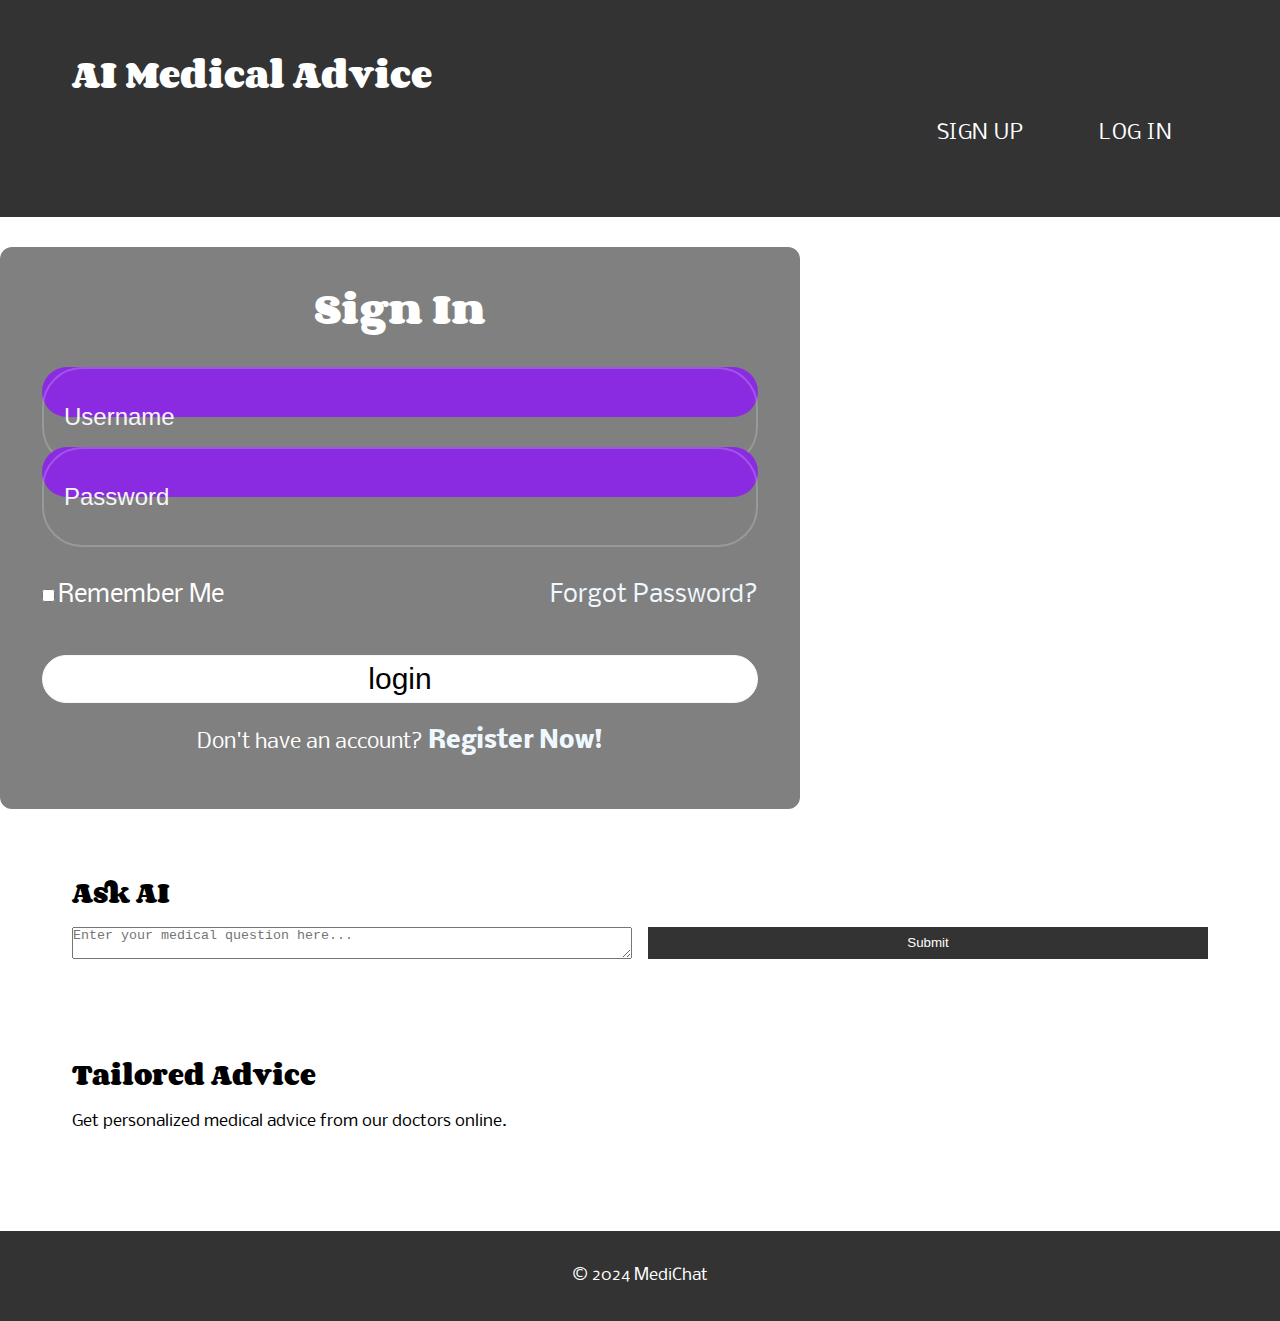
==== index.html @ 18a92509 "text update in index.html" ====
<!DOCTYPE html>
<html>
<head>
    <link href="https://fonts.googleapis.com/css?family=Corben:bold&display=swap" rel="stylesheet">
    <link href="https://fonts.googleapis.com/css?family=Nobile&display=swap" rel="stylesheet">
    <link rel="stylesheet" type="text/css" href="MediChatstyle2.css">
</head>
<body>



    <header>
        <div class="container">
            <h1>AI Medical Advice</h1>
            <nav>
                <ul>
                    <li><a href="#signup">Sign Up</a></li>
                    <li><a href="#login">Log In</a></li>
                </ul>
            </nav>
        </div>
    </header>
    <!--login  div------ -->
     <div class="login">
        <form action="">
            <h1>Sign In</h1>
      <div class="input-box">
        <input type="text" placeholder="Username" required>
        <i class="fa-solid fa-user"></i>
       </div>
      <div class="input-box">
        <input type="password" placeholder="Password" required>
        <i class="fa-solid fa-lock"></i>
     
      </div>
    <div class="remember-me">
        <label > <input type="checkbox">Remember Me</label>
        <a href="#">Forgot Password?</a>
    </div>
    <button type="submit" class="btn"> login</button>
       <div class="register-link">
        <p>Don't have an account? <a href="#"> Register Now!</a></p>
       </div>
</form>
      

    </div>
<!--end of login div----->
    

    <main>
        <section id="ask-ai">
            <div class="container">
                <h2>Ask AI</h2>
                <form>
                    <textarea name="question" placeholder="Enter your medical question here..."></textarea>
                    <button type="submit">Submit</button>
                </form>
            </div>
        </section>
        <section id="tailored-advice">
            <div class="container">
                <h2>Tailored Advice</h2>
                <p>Get personalized medical advice from our doctors online.</p>
            </div>
        </section>
    </main>
    <footer>
        <p>&copy; 2024 MediChat</p>
    </footer>
</body>
</html>
---- MediChatstyle2.css ----
* {
    box-sizing: border-box;
    margin: 0;
    padding: 0;
}

body {
    font-family: 'Nobile', Helvetica, Arial, sans-serif;
    line-height: 1.6;
    
}
/* ------------------------------- */
nav{
    display: flex;
    justify-content: space-between;
    align-items: center
}

nav ul li{
    display: inline-block;
    list-style: none;
    padding: 20px 20px;
    color: #333;
    text-transform: uppercase;
    letter-spacing: .5px
    
    }

    nav ul li a{
         font-size: 20px;
         line-height: 30px;
    transition: all .2s ease-in

    }
    nav ul li a:hover{
        
        color:blueviolet ;
        background: black;
        transform: scale(1.08) rotate(-4deg);
    
    }
   /*  nav end */
    


h1, h2 {
    font-family: 'Corben', Georgia, Times, serif;
    font-weight: bold;
    margin-bottom: 1rem;
}

.container {
    max-width: 1200px;
    margin: 0 auto;
    padding: 2rem;
}

header {
    background-color: #333;
    color: #fff;
    padding: 1rem;
}

header h1 {
    margin-bottom: 0;
}

header nav {
    display: flex;
    justify-content: flex-end;
    align-items: center;
}

header nav a {
    color: #fff;
    text-decoration: none;
    padding: 0 1rem;
}

header nav a:hover {
    background-color: #555;
}
/* login--------------------------------- */



.login{
    width: 800px;
   background: gray;
   color: white;
   margin-top: 30px;
   border-radius: 12px;
   padding: 30px 40px ;
   border: 2px solid gray;
   backdrop-filter: blur {blur(6px)};


  
}


.login h1{
   font-weight: bold;
   font-size: 36px;
   text-align: center;

}
.login .input-box {
width:100% ;
height: 50px;
margin : 30px 0;
background:blueviolet;
border-radius: 40px;
position: relative;


}
.input-box input{
   width:100% ;
   height: 100px;
   background: transparent;
   border: none; 
   border: 2px  solid rgba(255, 255, 255, .2);
   outline: none;
   border-radius: 40px;
   font-size: 24px;
   color: aliceblue;
   padding: 20px 45px 20px 20px;




}
.input-box input::placeholder{
   color: whitesmoke;

}
.input-box i{
position: absolute;
   right: 20px;
   top: 30px;
   transform: translate( -50%);
   font-size: 20px;
}

.login .remember-me{
   display: flex;
   justify-content: space-between;
   font-size: 24px;
   
     margin-top:  80px;
    margin-bottom:  40px

}
.remember-me label input{
   accent-color:white;
   margin-right: 3px;


}
.remember-me a{
   color: aliceblue;
   text-decoration: none;

}
.remember-me a:hover{
   text-decoration: underline;

}
.login .btn{
   width: 100% ;
   height: 48px;
   background: white;
   border: 1px solid #f6f7fb;
   border-radius: 40px;
  
   box-shadow:0 0 10px rgba(0,0,0 .1) ;
   cursor: pointer;
   font-weight: 600px;
   color:  black;
   font-size: 30px;
   


}
.login .register-link{
   font-size: 20px;
   text-align: center;
   margin: 20px 0 15px;

}

.register-link p a{
   color: aliceblue;
   text-decoration:  none;
   font-weight: 600;
   transition:  all .3s ease-in-out;
   font-size: 24px;
}
.register-link p a:hover{
   text-decoration: underline;
color: black;

}



/* ------------- login end here------------------------- */
main {
    padding: 2rem;
}

main section {
    margin-bottom: 2rem;
}

main form {
    display: grid;
    grid-template-columns: 1fr 1fr;
    grid-gap: 1rem;
}

main form textarea {
    resize: vertical;
}

main form button {
    background-color: #333;
    color: #fff;
    border: none;
    padding: 0.5rem;
    cursor: pointer;
}

main form button:hover {
    background-color: #555;
}

footer {
    background-color: #333;
    color: #fff;
    padding: 1rem;
    text-align: center;
}

footer p {
    margin: 0;
    padding: 1rem;
}
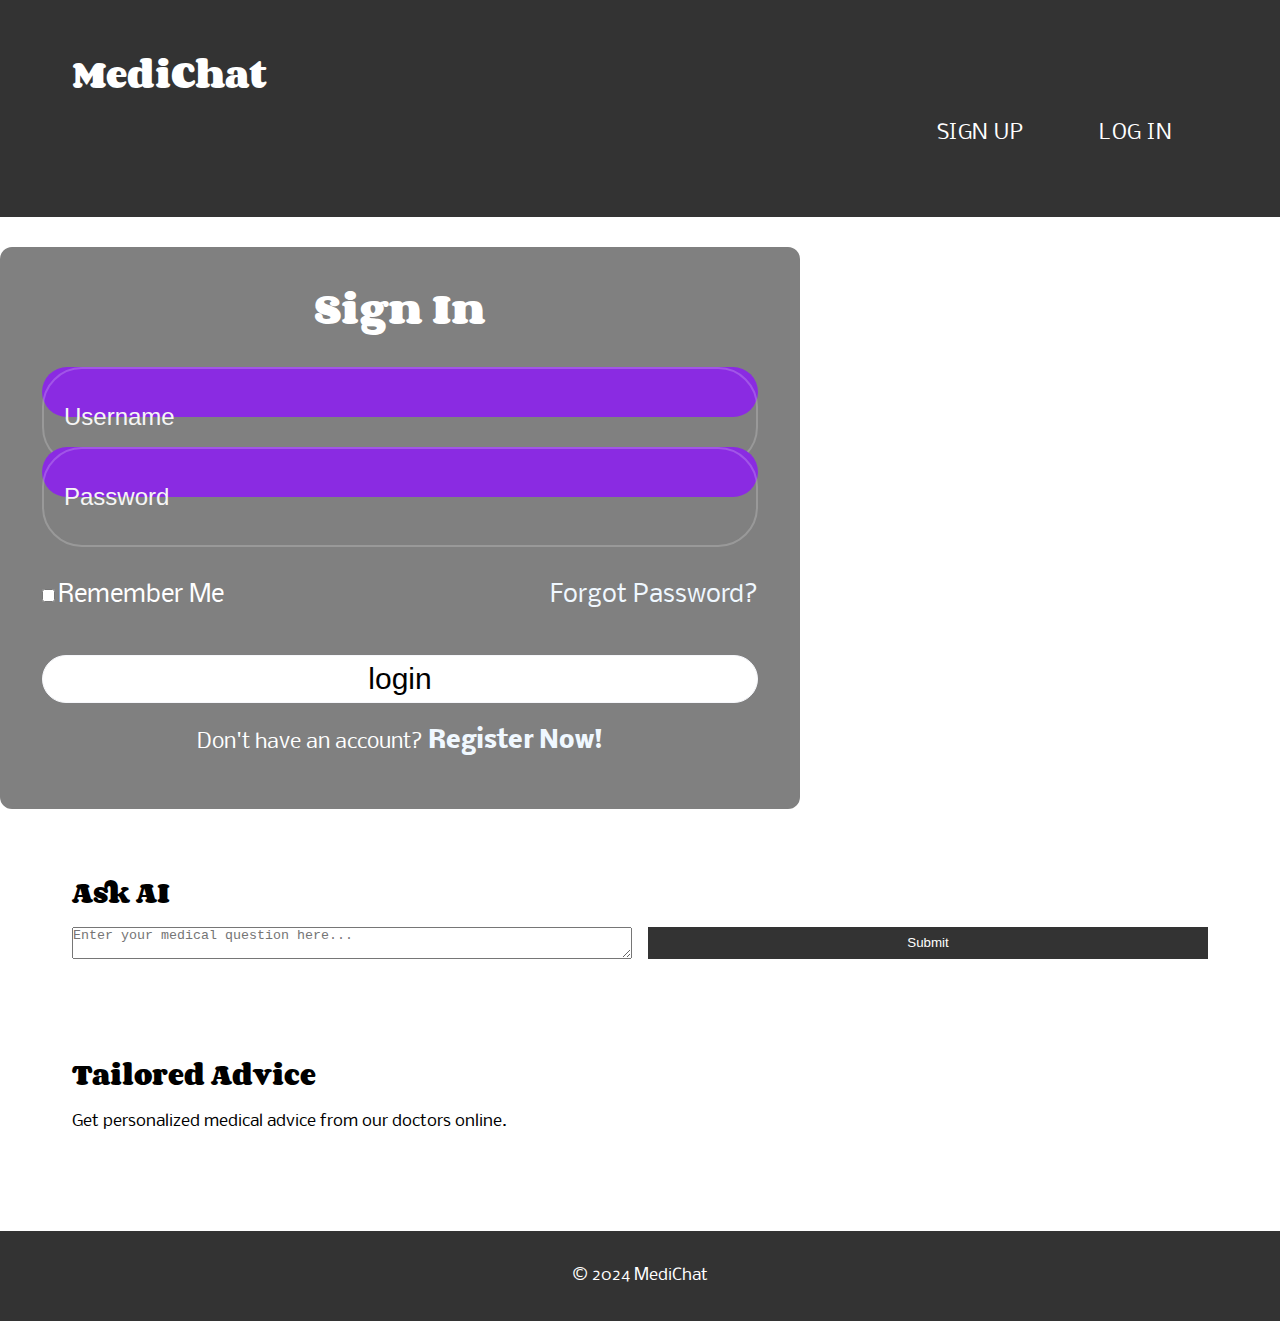
==== commit 339f0a19: "Updated index.html" ====
--- a/index.html
+++ b/index.html
@@ -11,7 +11,7 @@
 
     <header>
         <div class="container">
-            <h1>AI Medical Advice</h1>
+            <h1>MediChat</h1>
             <nav>
                 <ul>
                     <li><a href="#signup">Sign Up</a></li>
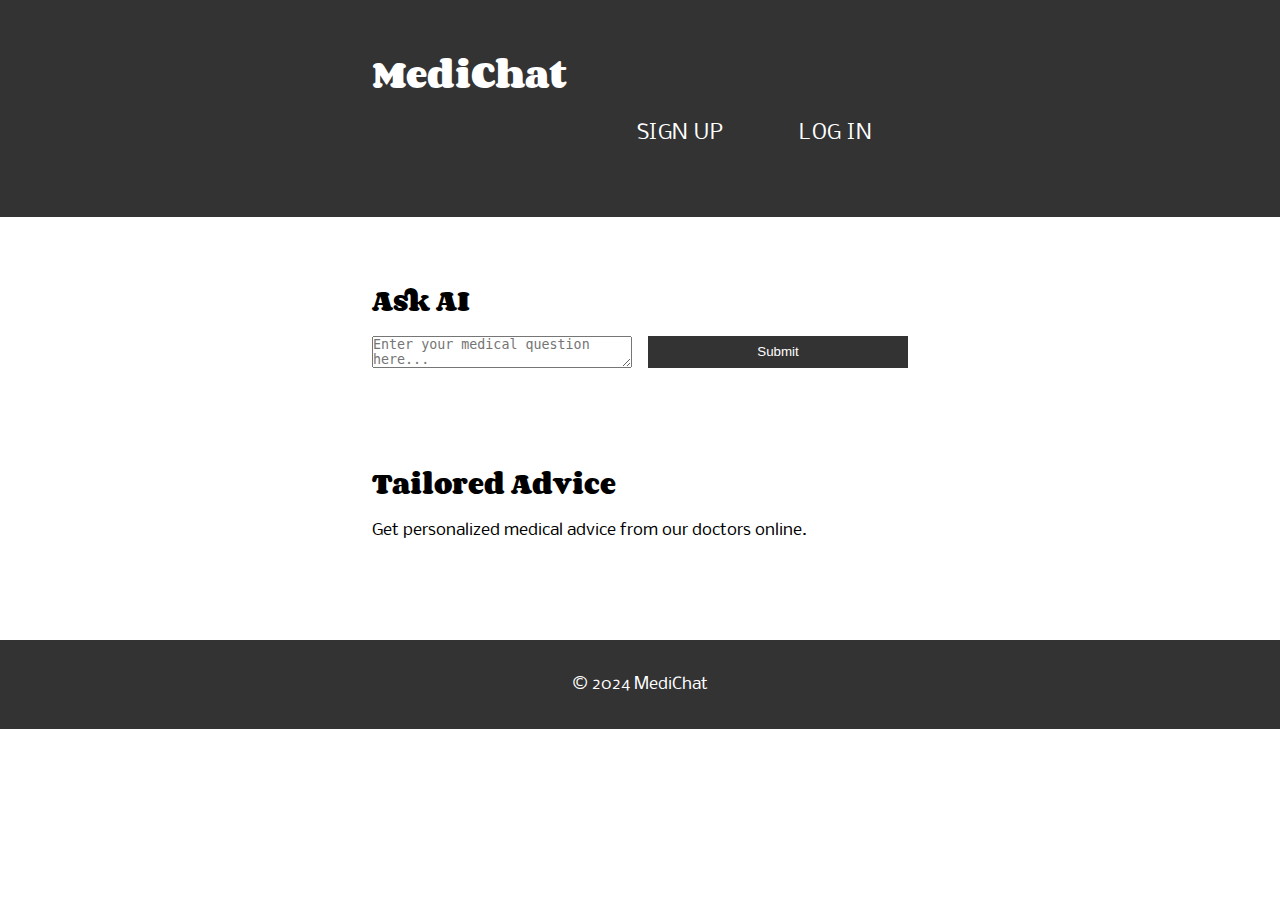
==== commit 14f03a2c: "Updated index.html" ====
--- a/index.html
+++ b/index.html
@@ -20,34 +20,6 @@
             </nav>
         </div>
     </header>
-    <!--login  div------ -->
-     <div class="login">
-        <form action="">
-            <h1>Sign In</h1>
-      <div class="input-box">
-        <input type="text" placeholder="Username" required>
-        <i class="fa-solid fa-user"></i>
-       </div>
-      <div class="input-box">
-        <input type="password" placeholder="Password" required>
-        <i class="fa-solid fa-lock"></i>
-     
-      </div>
-    <div class="remember-me">
-        <label > <input type="checkbox">Remember Me</label>
-        <a href="#">Forgot Password?</a>
-    </div>
-    <button type="submit" class="btn"> login</button>
-       <div class="register-link">
-        <p>Don't have an account? <a href="#"> Register Now!</a></p>
-       </div>
-</form>
-      
-
-    </div>
-<!--end of login div----->
-    
-
     <main>
         <section id="ask-ai">
             <div class="container">
--- a/MediChatstyle2.css
+++ b/MediChatstyle2.css
@@ -45,12 +45,12 @@
 
 h1, h2 {
     font-family: 'Corben', Georgia, Times, serif;
-    font-weight: bold;
+    font-weight: light;
     margin-bottom: 1rem;
 }
 
 .container {
-    max-width: 1200px;
+    max-width: 600px;
     margin: 0 auto;
     padding: 2rem;
 }
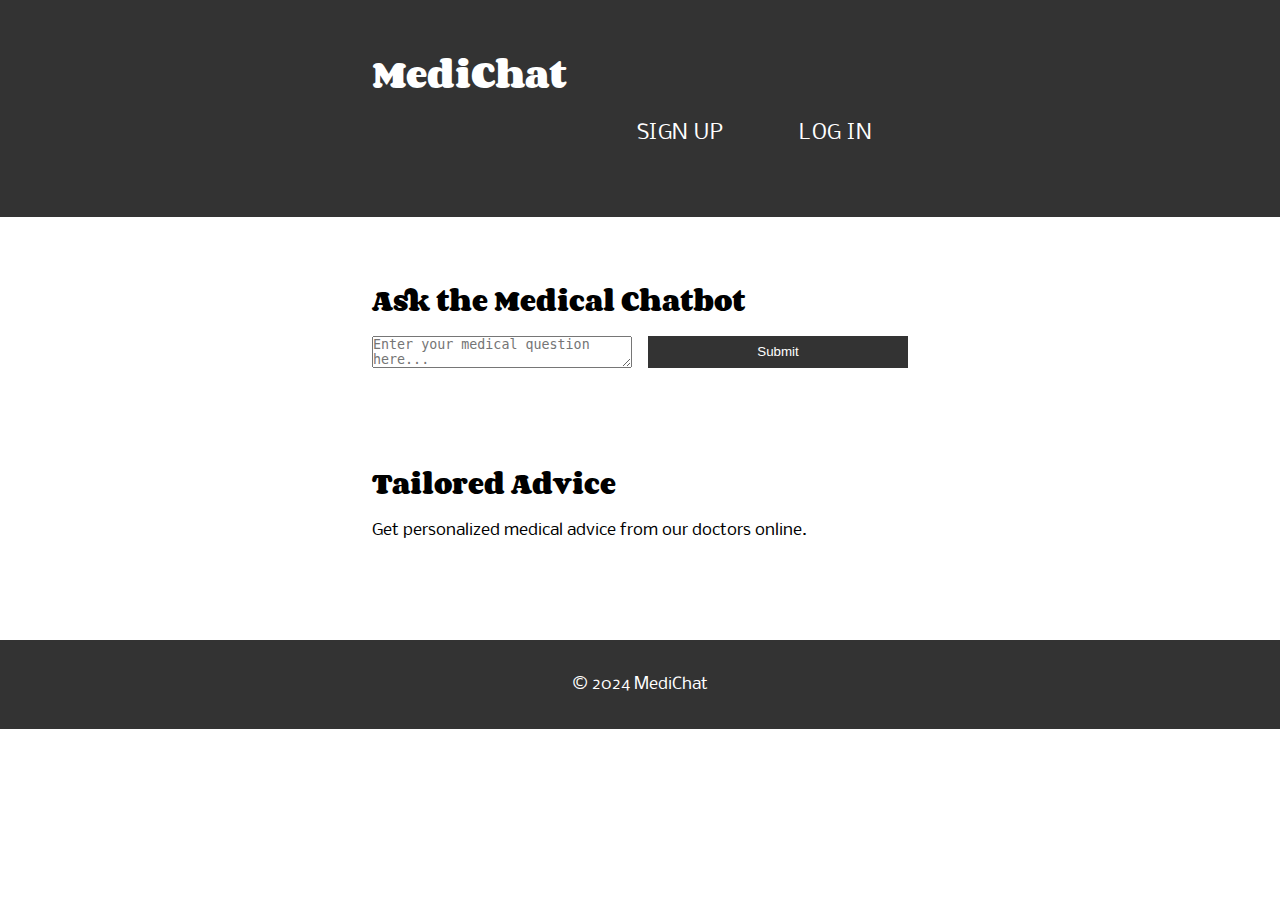
==== commit 73b78c68: "Updated index.html" ====
--- a/index.html
+++ b/index.html
@@ -23,7 +23,7 @@
     <main>
         <section id="ask-ai">
             <div class="container">
-                <h2>Ask AI</h2>
+                <h2>Ask the Medical Chatbot</h2>
                 <form>
                     <textarea name="question" placeholder="Enter your medical question here..."></textarea>
                     <button type="submit">Submit</button>
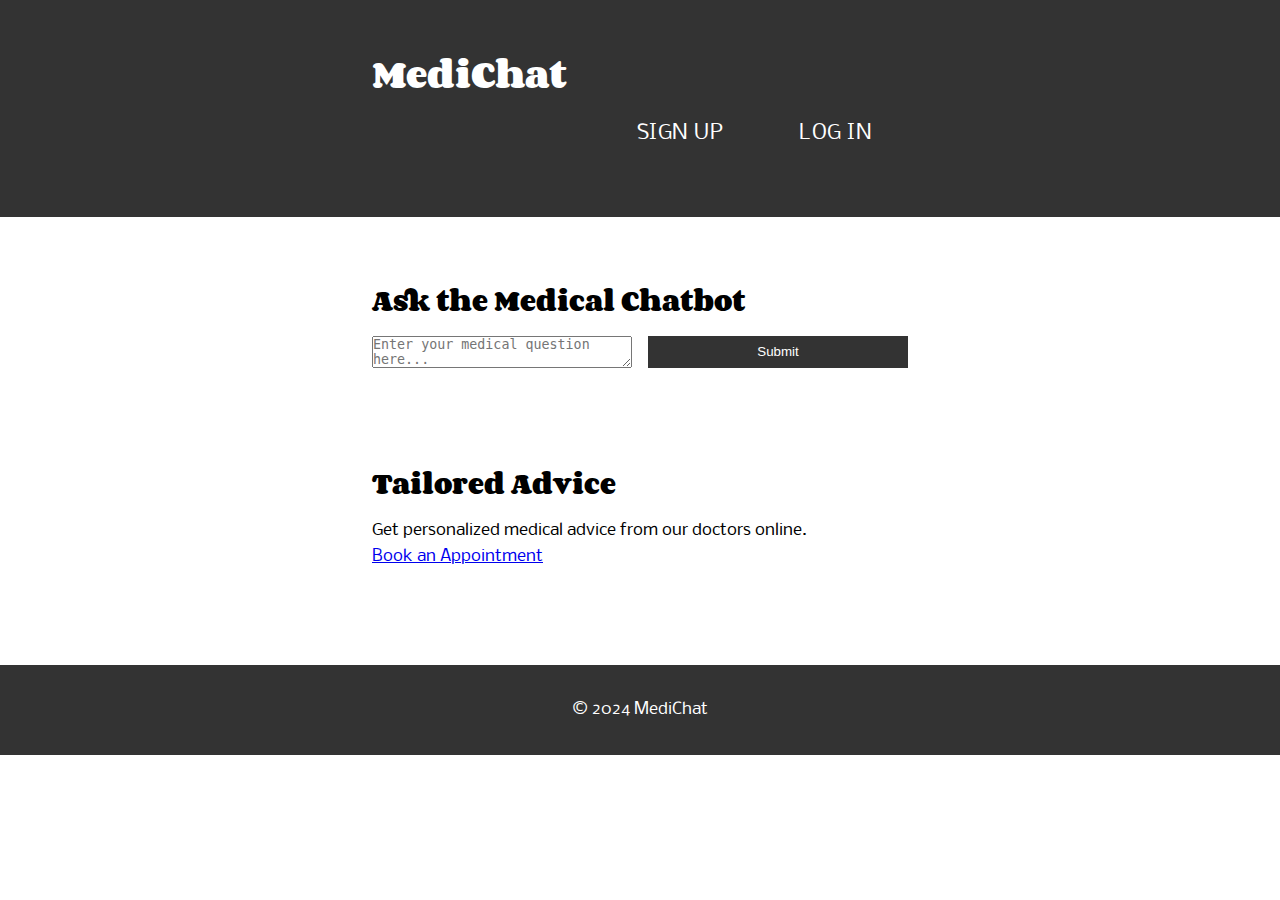
==== commit 069f6412: "added link to doctors" ====
--- a/index.html
+++ b/index.html
@@ -34,6 +34,9 @@
             <div class="container">
                 <h2>Tailored Advice</h2>
                 <p>Get personalized medical advice from our doctors online.</p>
+                <a class="btn" href="doctors.html">
+                    Book an Appointment
+                </a>
             </div>
         </section>
     </main>
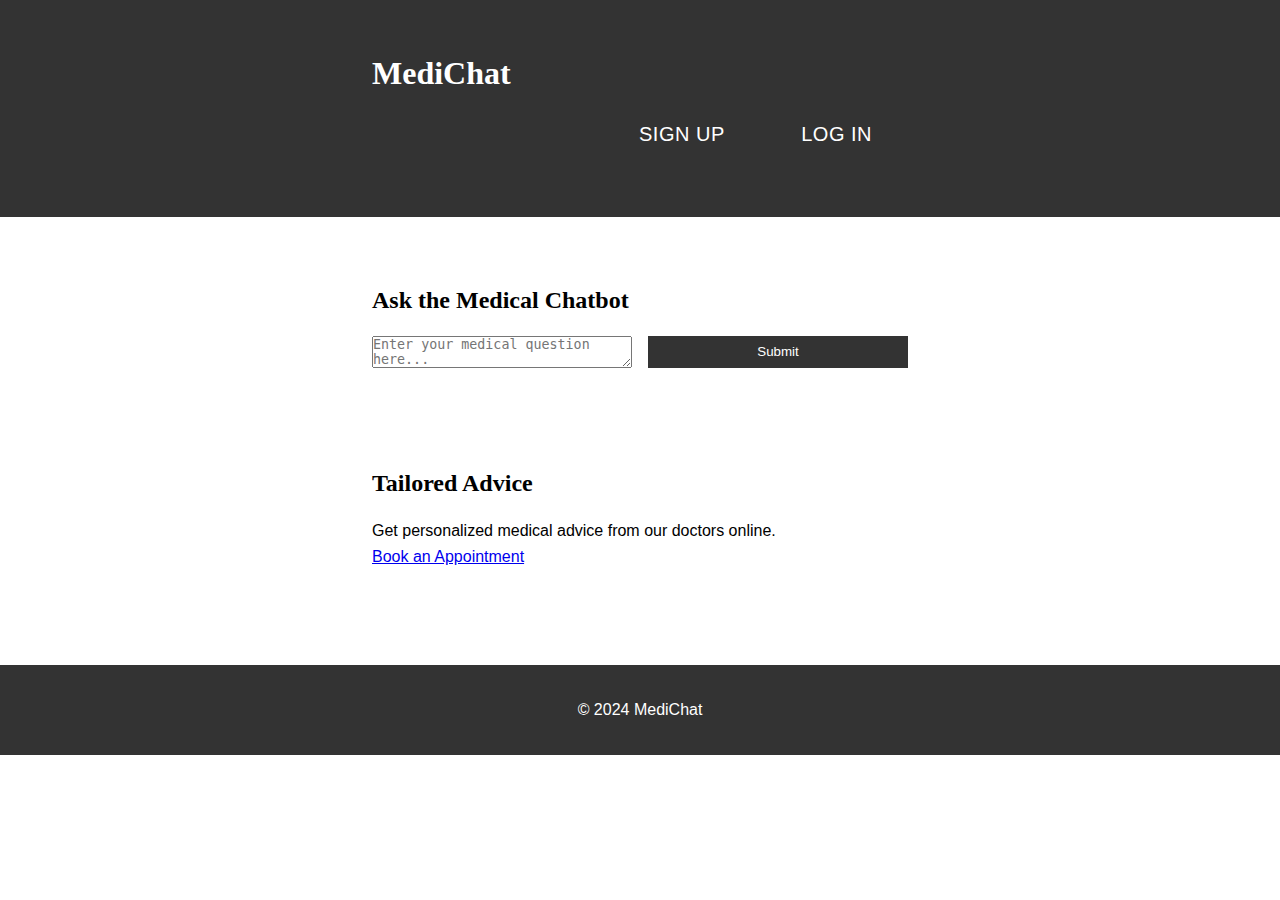
==== commit 6bb03cb0: "Updated index.html" ====
--- a/index.html
+++ b/index.html
@@ -1,8 +1,8 @@
 <!DOCTYPE html>
 <html>
 <head>
-    <link href="https://fonts.googleapis.com/css?family=Corben:bold&display=swap" rel="stylesheet">
-    <link href="https://fonts.googleapis.com/css?family=Nobile&display=swap" rel="stylesheet">
+    <link href="https://fonts.googleapis.com/css?family=Inter:bold&display=swap" rel="stylesheet">
+    <link href="https://fonts.googleapis.com/css?family=Inter&display=swap" rel="stylesheet">
     <link rel="stylesheet" type="text/css" href="MediChatstyle2.css">
 </head>
 <body>
@@ -15,7 +15,7 @@
             <nav>
                 <ul>
                     <li><a href="#signup">Sign Up</a></li>
-                    <li><a href="#login">Log In</a></li>
+                    <li><a href="login.html">Log In</a></li>
                 </ul>
             </nav>
         </div>
